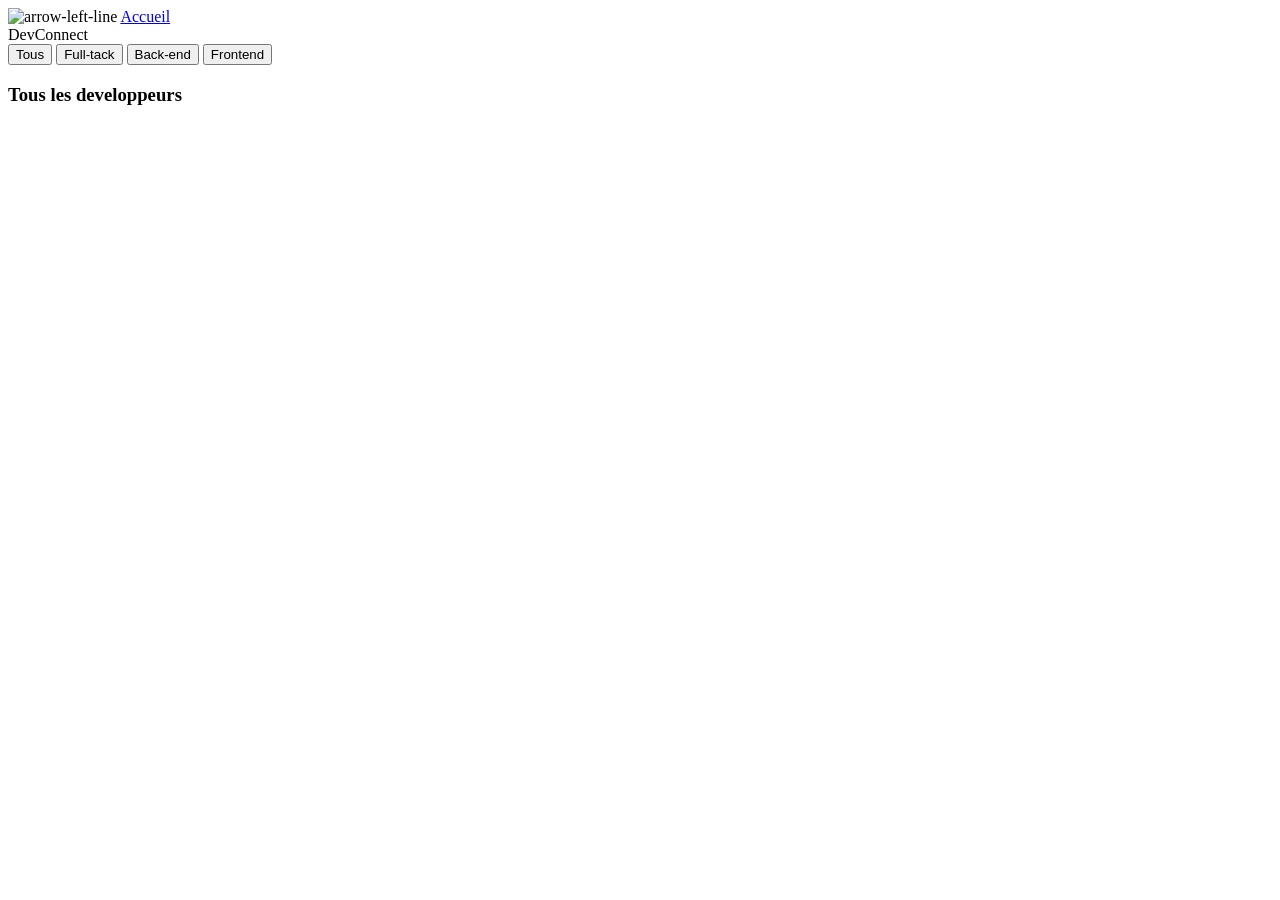
==== src/pages/developpeurs.html @ ac11de8a "liaison des fichiers et création des imports pour la page developpeurs.html" ====
<!DOCTYPE html>
<html lang="fr">

<head>
    <meta charset="UTF-8">
    <link rel="icon" type="image/svg+xml" href="/src/assets/img/icon-logo.svg"/>
    <meta name="viewport" content="width=device-width, initial-scale=1.0">
    <link rel="stylesheet" href="../assets/css/developpeurs.css">
    <title>Page de Profils</title>
</head>

<body>
    <header>
        <div class="home">
            <img src="../assets/img/arrow-left-line.svg" class="arrow" alt="arrow-left-line">
            <a href="/index.html" class="accueil-btn">Accueil</a>
        </div>
        <div class="logo">DevConnect</div>
    </header>

        <aside class="filtre">
            <div class="filtre-container">
                <button class="all-btn">Tous</button>
                <button class="Full-stack-btn">Full-tack</button>
                <button class="Back-end-btn">Back-end</button>
                <button class="Front-end-btn">Frontend</button>
            </div>
        </aside>
    <main>
        <h3>Tous les developpeurs</h3>
        <section class="profils-cards" id="cards-container">
            
            <!-- <div class="card"> 
                <img src="../assets/img/sterge.png" alt="picture">
                <h3 class="name">Sterge Dorsel MBADINGA MBADINGA</h3>
                <span class="job-tittle">Developpeur Front-end</span>
                <ul class="Tools">
                    <li>Figma</li>
                    <li>Vs code</li>
                    <li>Html5</li>
                    <li>Css3</li>
                    <li>JavaScript</li>
                    <li>TypeScript</li>
                    <li>Note.js</li>
                    <li>Vite</li>
                    <li>github</li>
                </ul>
                <a href="https://tonton-dxy.github.io/TontonDXY.github.io/" class="voir-btn">Voir le portfolio</a>
            </div>
            <div class="card">
                <img src="../assets/img/abdoul.png" alt="picture">
                <h3 class="name">Abdoul BAKARY</h3>
                <span class="job-tittle">Developpeur Front-end</span>
                <ul class="Tools">
                    <li>Figma</li>
                    <li>Vs code</li>
                    <li>Html5</li>
                    <li>Css3</li>
                    <li>JavaScript</li>
                    <li>TypeScript</li>
                    <li>Note.js</li>
                    <li>Vite</li>
                    <li>github</li>
                </ul>
                <a href="https://abdoul-12.github.io/Mon-portfolio/" class="voir-btn">Voir le portfolio</a>
            </div>
            <div class="card">
                <img src="../assets/img/dodge.png" alt="picture">
                <h3 class="name">Dodge Elfry NGUIA</h3>
                <span class="job-tittle">Developpeur Front-end</span>
                <ul class="Tools">
                    <li>Figma</li>
                    <li>Vs code</li>
                    <li>Html5</li>
                    <li>Css3</li>
                    <li>JavaScript</li>
                    <li>TypeScript</li>
                    <li>Note.js</li>
                    <li>Vite</li>
                    <li>github</li>
                </ul>
                <a href="https://dodgeelfry.github.io/portfolio-updated/" class="voir-btn">Voir le portfolio</a>
            </div>
            <div class="card">
                <img src="../assets/img/marva.png" alt="picture">
                <h3 class="name">Marva Lorene NSA</h3>
                <span class="job-tittle">Developpeur Front-end</span>
                <ul class="Tools">
                    <li>Figma</li>
                    <li>Vs code</li>
                    <li>Html5</li>
                    <li>Css3</li>
                    <li>JavaScript</li>
                    <li>TypeScript</li>
                    <li>Note.js</li>
                    <li>Vite</li>
                    <li>github</li>
                </ul>
                <a href="https://github.com/marvansa428-dev/portfolio-marva.git" class="voir-btn">Voir le portfolio</a>
            </div>
            <div class="card">
                <img src="../assets/img/Jordan.png" alt="picture">
                <h3 class="name">Christ Jordan OBIANG</h3>
                <span class="job-tittle">Developpeur Front-end</span>
                <ul class="Tools">
                    <li>Figma</li>
                    <li>Vs code</li>
                    <li>Html5</li>
                    <li>Css3</li>
                    <li>JavaScript</li>
                    <li>TypeScript</li>
                    <li>Note.js</li>
                    <li>Vite</li>
                    <li>github</li>
                </ul>
                <a href="https://jordancode28.github.io/mon_portfolio/" class="voir-btn">Voir le portfolio</a>
            </div>
            <div class="card">
                <img src="../assets/img/Fatou.png" alt="picture">
                <h3 class="name">Fatoumata NSANGOU</h3>
                <span class="job-tittle">Developpeur Front-end</span>
                <ul class="Tools">
                    <li>Figma</li>
                    <li>Vs code</li>
                    <li>Html5</li>
                    <li>Css3</li>
                    <li>JavaScript</li>
                    <li>TypeScript</li>
                    <li>Note.js</li>
                    <li>Vite</li>
                    <li>github</li>
                </ul>
                <a href="https://github.com/Fatim007/Portofolio" class="voir-btn">Voir le portfolio</a>
            </div>
            <div class="card">
                <img src="../assets/img/jeannisca.png" alt="picture">
                <h3 class="name">Jeannisca NGUINA</h3>
                <span class="job-tittle">Developpeur Front-end</span>
                <ul class="Tools">
                    <li>Figma</li>
                    <li>Vs code</li>
                    <li>Html5</li>
                    <li>Css3</li>
                    <li>JavaScript</li>
                    <li>TypeScript</li>
                    <li>Note.js</li>
                    <li>Vite</li>
                    <li>github</li>
                </ul>
                <a href="https://jeannisca.github.io/Portfolio_Jeanni/" class="voir-btn">Voir le portfolio</a>
            </div>
            <div class="card">
                <img src="../assets/img/Dorcas.png" alt="picture">
                <h3 class="name">Dorcas ANOUBALAMAH</h3>
                <span class="job-tittle">Developpeur Front-end</span>
                <ul class="Tools">
                    <li>Figma</li>
                    <li>Vs code</li>
                    <li>Html5</li>
                    <li>Css3</li>
                    <li>JavaScript</li>
                    <li>TypeScript</li>
                    <li>Note.js</li>
                    <li>Vite</li>
                    <li>github</li>
                </ul>
                <a href="" class="voir-btn">Voir le portfolio</a>
            </div>
            <div class="card">
                <img src="../assets/img/nancy.png" alt="picture">
                <h3 class="name">Nancy MALAMENOU</h3>
                <span class="job-tittle">Developpeur Front-end</span>
                <ul class="Tools">
                    <li>Figma</li>
                    <li>Vs code</li>
                    <li>Html5</li>
                    <li>Css3</li>
                    <li>JavaScript</li>
                    <li>TypeScript</li>
                    <li>Note.js</li>
                    <li>Vite</li>
                    <li>github</li>
                </ul>
                <a href="https://nancynelle34-pixel.github.io/mon_portfolio/" class="voir-btn">Voir le portfolio</a>
            </div>
            <div class="card">
                <img src="../assets/img/lupin.png" alt="picture">
                <h3 class="name">Lupin KOMBILA</h3>
                <span class="job-tittle">Developpeur Front-end</span>
                <ul class="Tools">
                    <li>Figma</li>
                    <li>Vs code</li>
                    <li>Html5</li>
                    <li>Css3</li>
                    <li>JavaScript</li>
                    <li>TypeScript</li>
                    <li>Note.js</li>
                    <li>Vite</li>
                    <li>github</li>
                </ul>
                <a href="" class="voir-btn">Voir le portfolio</a>
            </div>
            <div class="card">
                <img src="" alt="picture">
                <h3 class="name">Faustin MIHINDOU</h3>
                <span class="job-tittle">Developpeur Front-end</span>
                <ul class="Tools">
                    <li>Figma</li>
                    <li>Vs code</li>
                    <li>Html5</li>
                    <li>Css3</li>
                    <li>JavaScript</li>
                    <li>TypeScript</li>
                    <li>Note.js</li>
                    <li>Vite</li>
                    <li>github</li>
                </ul>
                <a href="" class="voir-btn">Voir le portfolio</a>
            </div>
            <div class="card">
                <img src="" alt="picture">
                <h3 class="name">Dalhia OBAME</h3>
                <span class="job-tittle">Developpeur Front-end</span>
                <ul class="Tools">
                    <li>Figma</li>
                    <li>Vs code</li>
                    <li>Html5</li>
                    <li>Css3</li>
                    <li>JavaScript</li>
                    <li>TypeScript</li>
                    <li>Note.js</li>
                    <li>Vite</li>
                    <li>github</li>
                </ul>
                <a href="https://github.com/daliahobame167-dot/workspace" class="voir-btn">Voir le portfolio</a>
            </div> -->

        </section>
    </main>
    <script type="module" src="../ts/pages/developpeurs.ts"></script>

</body>

</html>
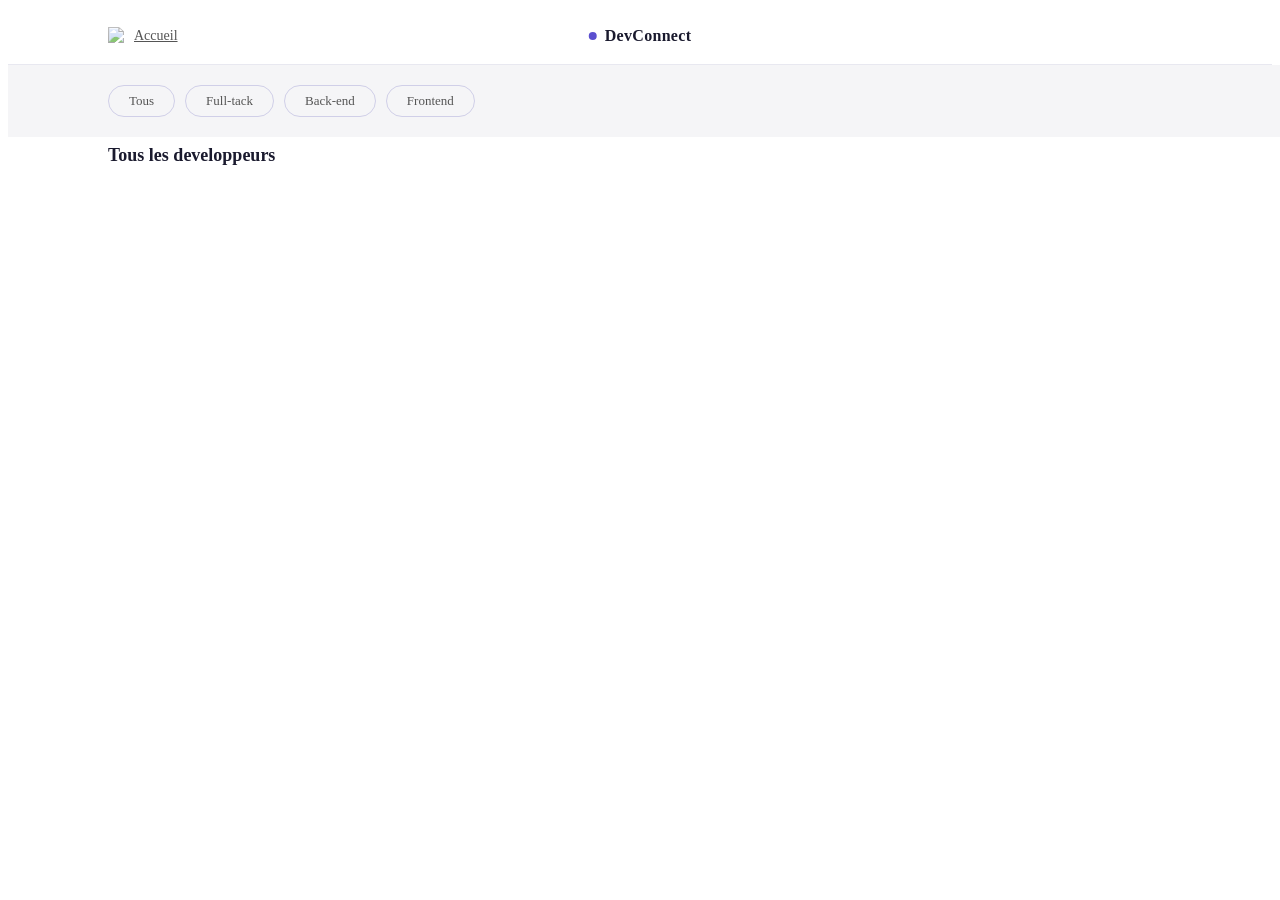
==== commit 59af29eb: "Complément de profil dev Dodge" ====
--- a/src/pages/developpeurs.html
+++ b/src/pages/developpeurs.html
@@ -47,6 +47,7 @@
                 </ul>
                 <a href="https://tonton-dxy.github.io/TontonDXY.github.io/" class="voir-btn">Voir le portfolio</a>
             </div>
+<<<<<<< HEAD
             <div class="card">
                 <img src="../assets/img/abdoul.png" alt="picture">
                 <h3 class="name">Abdoul BAKARY</h3>
--- a/src/assets/css/developpeurs.css
+++ b/src/assets/css/developpeurs.css
@@ -0,0 +1,258 @@
+@import url(./reset.css);
+@import url(./variables.css);
+
+header {
+   display: flex;
+   justify-content: space-between;
+   align-items: center; 
+   background-color: var(--color-bg);
+   padding: 0 100px;
+   height: 56px;
+   border-bottom: 1px solid var(--color-border-bottom);
+   position: sticky;
+   top: 0;
+   z-index: 100;
+}
+
+header .logo {
+   position: absolute;
+   left: 50%;
+   transform: translateX(-50%);
+}
+
+.home {
+   display: flex;
+   align-items: center;
+   gap: 8px;
+}
+
+.arrow {
+   width: 18px;
+   height: 18px;
+   opacity: 0.7;
+}
+
+.accueil-btn {
+   background: none;
+   border: none;
+   font-size: 14px;
+   color: var(--color-btn);
+   cursor: pointer;
+   padding: 0;
+   font-family: inherit;
+}
+
+.accueil-btn:hover {
+   color: var(--color-btn-hover);
+}
+
+.logo {
+   font-size: 16px;
+   font-weight: 700;
+   color: var(--color-btn-hover);
+   letter-spacing: 0.3px;
+   display: flex;
+   align-items: center;
+   gap: 8px;
+}
+
+.logo::before {
+   content: '';
+   display: flex;
+   width: 8px;
+   height: 8px;
+   background-color: var(--color-bg-logo);
+   border-radius: 50%;
+}
+
+main {
+   padding: 0 100px;
+}
+
+.filtre {
+   width: 100%;
+   padding: 0 100px;
+   background-color: var(--color-bg-filtre);
+   position: sticky;
+   top: 56px;
+   z-index: 90;
+   display: flex;
+}
+
+.filtre-container {
+   display: flex;
+   align-items: center;
+   gap: 10px;
+   padding: 20px 0;
+}
+
+.filtre button {
+   padding: 7px 20px;
+   border-radius: 999px;
+   border: 1.5px solid var(--color-border);
+   background: transparent;
+   font-size: 13px;
+   font-family: inherit;
+   color: var(--color-btn);
+   cursor: pointer;
+   transition: all 0.15s ease;
+   text-wrap: nowrap;
+}
+
+.filtre button:hover {
+   border-color: var(--color-bg-logo);
+   color: var(--color-bg-logo);
+}
+
+.all-btn {
+   background-color: var(--color-bg-btn);
+   border-color: var(--color-bg-logo);
+   color: var(--color-bg-logo);
+   font-weight: 500;
+}
+
+main > h3 {
+   font-size: 18px;
+   font-weight: 600;
+   color: var(--color-btn-hover);
+   margin-bottom: 24px;
+   margin-top: 8px;
+}
+
+
+.card-dorsel {
+   background: var(--color-bg);
+   border-radius: 16px;
+   border: 1px solid var(--color-border-card);
+   padding: 32px 24px 24px;
+   display: flex;
+   flex-direction: column;
+   align-items: center;
+   text-align: center;
+   gap: 20px;
+   transition: box-shadow 0.2s ease, transform 0.2s ease;
+}
+
+
+img-dorsel {
+   width: 64px;
+   height: 64px;
+   border-radius: 50%;
+   object-fit: cover;
+   margin-bottom: 16px;
+   background-color: #ede9ff;
+}
+
+.card img-dorsel[src=""],
+.card img-dorsel:not([src]) {
+   color: transparent;
+   font-size: 0;
+}
+.card-dorsel:hover {
+   box-shadow: 0 8px 24px var(--shadow-box);
+   transform: translateY(-2px);
+}
+
+.card-dorsel img {
+   width: 64px;
+   height: 64px;
+   border-radius: 50%;
+   object-fit: cover;
+   margin-bottom: 16px;
+   background-color: #ede9ff;
+}
+
+
+.name1 {
+   font-size: 15px;
+   font-weight: 700;
+   color: var(--color-btn-hover);
+   margin-bottom: 4px;
+   line-height: 1.3;
+} 
+
+.job-title1 {
+   padding: 90px;
+   font-size: 13px;
+   color: #888;
+   margin-bottom: 14px; 
+   font-weight: 400;
+   margin: 0 0 134px 0;
+}
+
+.Tools1 {
+   display: flex;
+   gap: 10px;
+   flex-wrap: wrap;
+   justify-content: center;
+   list-style: none;
+   margin-bottom: 20px;
+}
+
+.Tools1 li {
+   background-color: var(--color-bg-filtre);
+   color: var(--color-btn);
+   padding: 3px 10px;
+   border-radius: 999px;
+   font-size: 12px;
+   font-weight: 500;
+   border: 1px solid var(--color-border-li);
+   white-space: nowrap;
+}
+
+.card-dorsel a {
+   text-decoration: none;
+   width: 100%;
+   margin-top: auto;
+}
+
+ .voir-btn {
+   display: block;
+   width: 100%;
+   padding: 11px 0;
+   background-color: var(--color-bg-logo);
+   color: var(--color-bg);
+   border-radius: 10px;
+   font-size: 14px;
+   font-weight: 500;
+   text-align: center;
+   transition: background-color 0.15s ease;
+   font-family: inherit;
+} 
+
+.voir-btn:hover {
+   background-color: var(--color-bg-voir-btn-hover);
+}
+
+
+@media (max-width: 1100px) {
+   .profils-cards {
+      grid-template-columns: repeat(2, minmax(0, 1fr));
+   }
+}
+
+@media (max-width: 820px) {
+   .profils-cards {
+      grid-template-columns: 1fr 1fr;
+      align-items: center;
+      justify-items: center;
+   }
+   
+   main, header, .filtre {
+      padding: 0 50px;
+   }
+}
+
+@media (max-width: 728px) {
+   main, header, .filtre {
+      padding: 0 20px;
+   }
+   
+   .profils-cards {
+      grid-template-columns: 1fr;
+   }
+   
+   .filtre button {
+      padding: 7px 15px;
+   }
+}
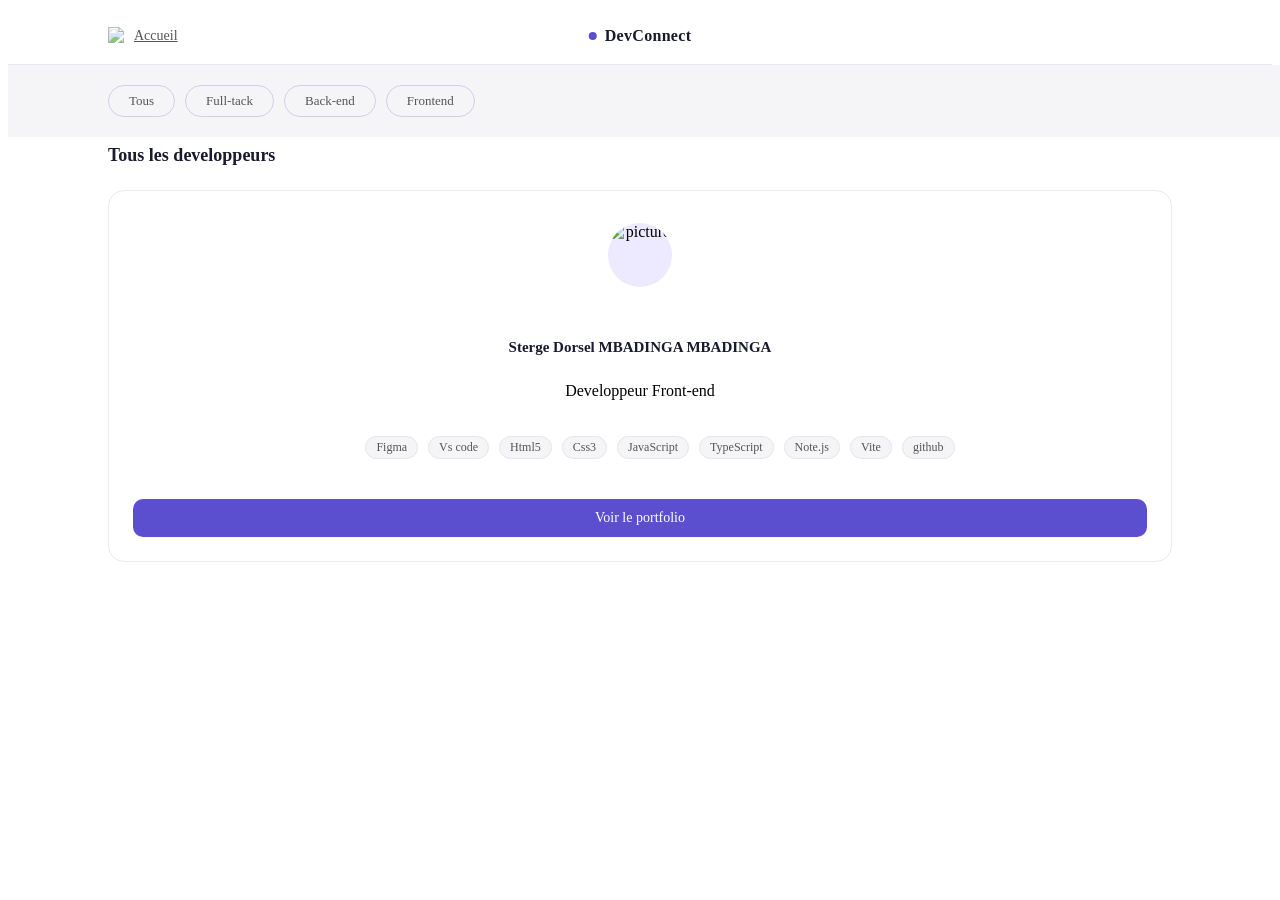
==== commit 98ef3a3d: "creation des skeletons et ajout du style" ====
--- a/src/pages/developpeurs.html
+++ b/src/pages/developpeurs.html
@@ -28,13 +28,12 @@
         </aside>
     <main>
         <h3>Tous les developpeurs</h3>
-        <section class="profils-cards" id="cards-container">
-            
-            <!-- <div class="card"> 
-                <img src="../assets/img/sterge.png" alt="picture">
-                <h3 class="name">Sterge Dorsel MBADINGA MBADINGA</h3>
-                <span class="job-tittle">Developpeur Front-end</span>
-                <ul class="Tools">
+
+            <div class="card-dorsel">
+                <img src="../assets/img/sterge.png" alt="picture" class="img-dorsel">
+                <h3 class="name1">Sterge Dorsel MBADINGA MBADINGA</h3>
+                <span class="job-tittle1">Developpeur Front-end</span>
+                <ul class="Tools1">
                     <li>Figma</li>
                     <li>Vs code</li>
                     <li>Html5</li>
@@ -47,199 +46,12 @@
                 </ul>
                 <a href="https://tonton-dxy.github.io/TontonDXY.github.io/" class="voir-btn">Voir le portfolio</a>
             </div>
-<<<<<<< HEAD
-            <div class="card">
-                <img src="../assets/img/abdoul.png" alt="picture">
-                <h3 class="name">Abdoul BAKARY</h3>
-                <span class="job-tittle">Developpeur Front-end</span>
-                <ul class="Tools">
-                    <li>Figma</li>
-                    <li>Vs code</li>
-                    <li>Html5</li>
-                    <li>Css3</li>
-                    <li>JavaScript</li>
-                    <li>TypeScript</li>
-                    <li>Note.js</li>
-                    <li>Vite</li>
-                    <li>github</li>
-                </ul>
-                <a href="https://abdoul-12.github.io/Mon-portfolio/" class="voir-btn">Voir le portfolio</a>
-            </div>
-            <div class="card">
-                <img src="../assets/img/dodge.png" alt="picture">
-                <h3 class="name">Dodge Elfry NGUIA</h3>
-                <span class="job-tittle">Developpeur Front-end</span>
-                <ul class="Tools">
-                    <li>Figma</li>
-                    <li>Vs code</li>
-                    <li>Html5</li>
-                    <li>Css3</li>
-                    <li>JavaScript</li>
-                    <li>TypeScript</li>
-                    <li>Note.js</li>
-                    <li>Vite</li>
-                    <li>github</li>
-                </ul>
-                <a href="https://dodgeelfry.github.io/portfolio-updated/" class="voir-btn">Voir le portfolio</a>
-            </div>
-            <div class="card">
-                <img src="../assets/img/marva.png" alt="picture">
-                <h3 class="name">Marva Lorene NSA</h3>
-                <span class="job-tittle">Developpeur Front-end</span>
-                <ul class="Tools">
-                    <li>Figma</li>
-                    <li>Vs code</li>
-                    <li>Html5</li>
-                    <li>Css3</li>
-                    <li>JavaScript</li>
-                    <li>TypeScript</li>
-                    <li>Note.js</li>
-                    <li>Vite</li>
-                    <li>github</li>
-                </ul>
-                <a href="https://github.com/marvansa428-dev/portfolio-marva.git" class="voir-btn">Voir le portfolio</a>
-            </div>
-            <div class="card">
-                <img src="../assets/img/Jordan.png" alt="picture">
-                <h3 class="name">Christ Jordan OBIANG</h3>
-                <span class="job-tittle">Developpeur Front-end</span>
-                <ul class="Tools">
-                    <li>Figma</li>
-                    <li>Vs code</li>
-                    <li>Html5</li>
-                    <li>Css3</li>
-                    <li>JavaScript</li>
-                    <li>TypeScript</li>
-                    <li>Note.js</li>
-                    <li>Vite</li>
-                    <li>github</li>
-                </ul>
-                <a href="https://jordancode28.github.io/mon_portfolio/" class="voir-btn">Voir le portfolio</a>
-            </div>
-            <div class="card">
-                <img src="../assets/img/Fatou.png" alt="picture">
-                <h3 class="name">Fatoumata NSANGOU</h3>
-                <span class="job-tittle">Developpeur Front-end</span>
-                <ul class="Tools">
-                    <li>Figma</li>
-                    <li>Vs code</li>
-                    <li>Html5</li>
-                    <li>Css3</li>
-                    <li>JavaScript</li>
-                    <li>TypeScript</li>
-                    <li>Note.js</li>
-                    <li>Vite</li>
-                    <li>github</li>
-                </ul>
-                <a href="https://github.com/Fatim007/Portofolio" class="voir-btn">Voir le portfolio</a>
-            </div>
-            <div class="card">
-                <img src="../assets/img/jeannisca.png" alt="picture">
-                <h3 class="name">Jeannisca NGUINA</h3>
-                <span class="job-tittle">Developpeur Front-end</span>
-                <ul class="Tools">
-                    <li>Figma</li>
-                    <li>Vs code</li>
-                    <li>Html5</li>
-                    <li>Css3</li>
-                    <li>JavaScript</li>
-                    <li>TypeScript</li>
-                    <li>Note.js</li>
-                    <li>Vite</li>
-                    <li>github</li>
-                </ul>
-                <a href="https://jeannisca.github.io/Portfolio_Jeanni/" class="voir-btn">Voir le portfolio</a>
-            </div>
-            <div class="card">
-                <img src="../assets/img/Dorcas.png" alt="picture">
-                <h3 class="name">Dorcas ANOUBALAMAH</h3>
-                <span class="job-tittle">Developpeur Front-end</span>
-                <ul class="Tools">
-                    <li>Figma</li>
-                    <li>Vs code</li>
-                    <li>Html5</li>
-                    <li>Css3</li>
-                    <li>JavaScript</li>
-                    <li>TypeScript</li>
-                    <li>Note.js</li>
-                    <li>Vite</li>
-                    <li>github</li>
-                </ul>
-                <a href="" class="voir-btn">Voir le portfolio</a>
-            </div>
-            <div class="card">
-                <img src="../assets/img/nancy.png" alt="picture">
-                <h3 class="name">Nancy MALAMENOU</h3>
-                <span class="job-tittle">Developpeur Front-end</span>
-                <ul class="Tools">
-                    <li>Figma</li>
-                    <li>Vs code</li>
-                    <li>Html5</li>
-                    <li>Css3</li>
-                    <li>JavaScript</li>
-                    <li>TypeScript</li>
-                    <li>Note.js</li>
-                    <li>Vite</li>
-                    <li>github</li>
-                </ul>
-                <a href="https://nancynelle34-pixel.github.io/mon_portfolio/" class="voir-btn">Voir le portfolio</a>
-            </div>
-            <div class="card">
-                <img src="../assets/img/lupin.png" alt="picture">
-                <h3 class="name">Lupin KOMBILA</h3>
-                <span class="job-tittle">Developpeur Front-end</span>
-                <ul class="Tools">
-                    <li>Figma</li>
-                    <li>Vs code</li>
-                    <li>Html5</li>
-                    <li>Css3</li>
-                    <li>JavaScript</li>
-                    <li>TypeScript</li>
-                    <li>Note.js</li>
-                    <li>Vite</li>
-                    <li>github</li>
-                </ul>
-                <a href="" class="voir-btn">Voir le portfolio</a>
-            </div>
-            <div class="card">
-                <img src="" alt="picture">
-                <h3 class="name">Faustin MIHINDOU</h3>
-                <span class="job-tittle">Developpeur Front-end</span>
-                <ul class="Tools">
-                    <li>Figma</li>
-                    <li>Vs code</li>
-                    <li>Html5</li>
-                    <li>Css3</li>
-                    <li>JavaScript</li>
-                    <li>TypeScript</li>
-                    <li>Note.js</li>
-                    <li>Vite</li>
-                    <li>github</li>
-                </ul>
-                <a href="" class="voir-btn">Voir le portfolio</a>
-            </div>
-            <div class="card">
-                <img src="" alt="picture">
-                <h3 class="name">Dalhia OBAME</h3>
-                <span class="job-tittle">Developpeur Front-end</span>
-                <ul class="Tools">
-                    <li>Figma</li>
-                    <li>Vs code</li>
-                    <li>Html5</li>
-                    <li>Css3</li>
-                    <li>JavaScript</li>
-                    <li>TypeScript</li>
-                    <li>Note.js</li>
-                    <li>Vite</li>
-                    <li>github</li>
-                </ul>
-                <a href="https://github.com/daliahobame167-dot/workspace" class="voir-btn">Voir le portfolio</a>
-            </div> -->
+        
+ 
+    
+    </main>
 
-        </section>
-    </main>
     <script type="module" src="../ts/pages/developpeurs.ts"></script>
-
 </body>
 
 </html>
--- a/src/assets/css/developpeurs.css
+++ b/src/assets/css/developpeurs.css
@@ -256,3 +256,65 @@
       padding: 7px 15px;
    }
 }
+
+
+/*Style des skeletons */
+
+.sk-shimmer{
+   background: linear-gradient(90deg, #5b4fcf 5%, #e0e0e0 50%, #f0f0f0 75%);
+   background-size: 200% 100%;
+   animation: shimmer 5s infinite linear;
+}
+@keyframes shimmer{
+   0% {background-position: 200% 0;}
+   100% {background-position: -200% 0;}
+}
+.Tools1{
+   display: flex;
+   flex-direction: row;
+}
+.sk-card{
+   display: flex;
+   justify-content: space-between;
+   align-items: center;
+   height: 30px;
+   box-sizing: border-box;
+   min-height: 350px;
+}
+.sk-avatar{
+   width: 70px;
+   height: 70px;
+   border-radius: 50%;
+   margin: 0 auto 15px;
+}
+.sk-name{
+   display: block;
+   width: 30%;
+   height: 10px;
+   border-radius: 4px;
+   margin: 15px auto 1px;
+}
+.sk-title{
+   display: block;
+   width: 40%;
+   height: 14px;
+   border-radius: 4px;
+   margin: 0 auto 20px;
+}
+.sk-li{
+   width: 50px;
+   height: 20px;
+   border-radius: 4px;
+   list-style: none;
+   margin: 5px;
+   flex-shrink: 0;
+}
+.sk-btn{
+   display: block;
+   width: 75%;
+   height: 20px;
+   border-radius: 6px;
+   margin: 20px auto 0;
+}
+
+/*Style des skeletons fin */
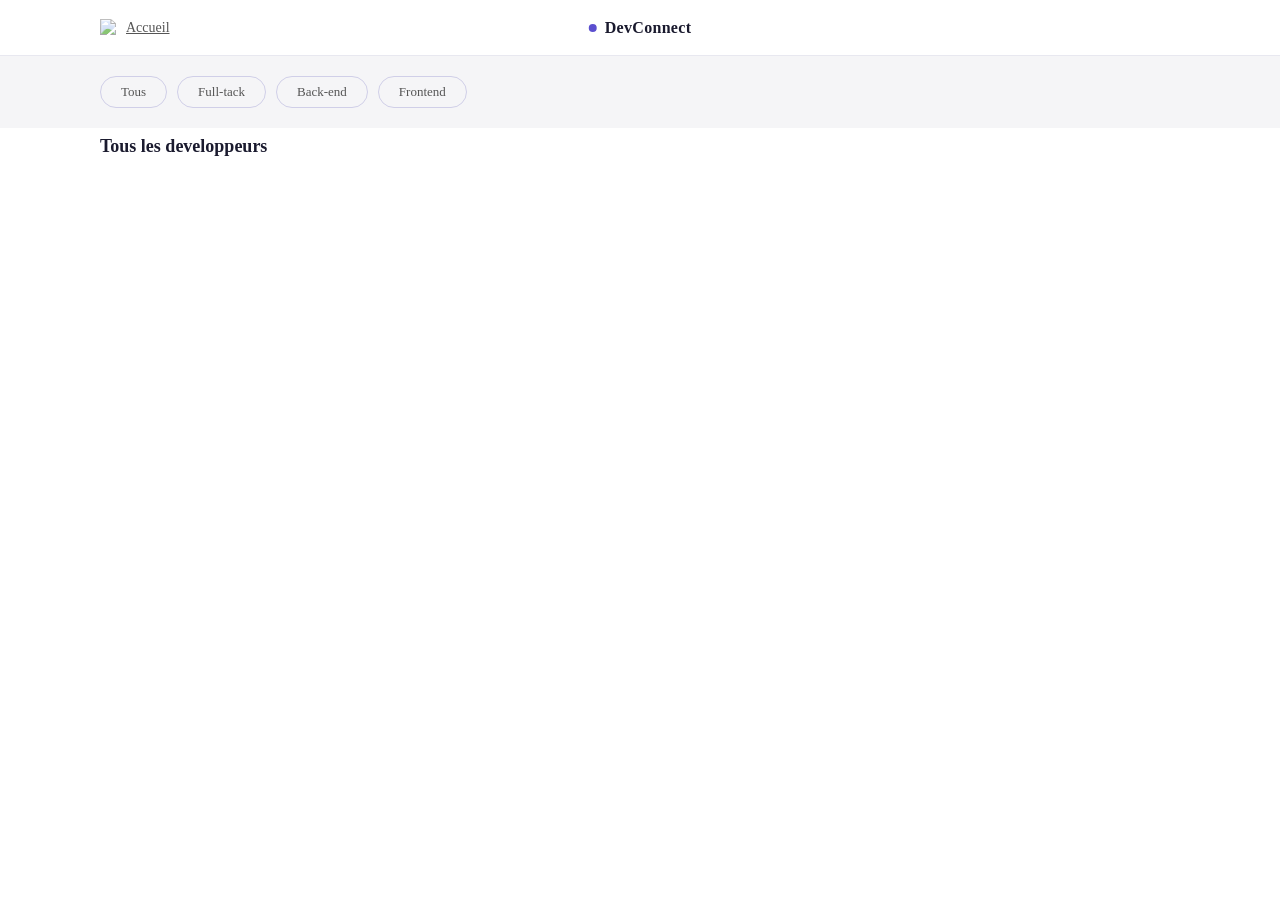
==== commit 4da852a8: "Mise à jour et gestion des conflits" ====
--- a/src/pages/developpeurs.html
+++ b/src/pages/developpeurs.html
@@ -28,12 +28,13 @@
         </aside>
     <main>
         <h3>Tous les developpeurs</h3>
-
-            <div class="card-dorsel">
-                <img src="../assets/img/sterge.png" alt="picture" class="img-dorsel">
-                <h3 class="name1">Sterge Dorsel MBADINGA MBADINGA</h3>
-                <span class="job-tittle1">Developpeur Front-end</span>
-                <ul class="Tools1">
+        <section class="profils-cards" id="cards-container">
+            
+            <!-- <div class="card"> 
+                <img src="../assets/img/sterge.png" alt="picture">
+                <h3 class="name">Sterge Dorsel MBADINGA MBADINGA</h3>
+                <span class="job-tittle">Developpeur Front-end</span>
+                <ul class="Tools">
                     <li>Figma</li>
                     <li>Vs code</li>
                     <li>Html5</li>
@@ -46,11 +47,197 @@
                 </ul>
                 <a href="https://tonton-dxy.github.io/TontonDXY.github.io/" class="voir-btn">Voir le portfolio</a>
             </div>
-        
- 
-    
+<<<<<<< HEAD
+            <div class="card">
+                <img src="../assets/img/abdoul.png" alt="picture">
+                <h3 class="name">Abdoul BAKARY</h3>
+                <span class="job-tittle">Developpeur Front-end</span>
+                <ul class="Tools">
+                    <li>Figma</li>
+                    <li>Vs code</li>
+                    <li>Html5</li>
+                    <li>Css3</li>
+                    <li>JavaScript</li>
+                    <li>TypeScript</li>
+                    <li>Note.js</li>
+                    <li>Vite</li>
+                    <li>github</li>
+                </ul>
+                <a href="https://abdoul-12.github.io/Mon-portfolio/" class="voir-btn">Voir le portfolio</a>
+            </div>
+            <div class="card">
+                <img src="../assets/img/dodge.png" alt="picture">
+                <h3 class="name">Dodge Elfry NGUIA</h3>
+                <span class="job-tittle">Developpeur Front-end</span>
+                <ul class="Tools">
+                    <li>Figma</li>
+                    <li>Vs code</li>
+                    <li>Html5</li>
+                    <li>Css3</li>
+                    <li>JavaScript</li>
+                    <li>TypeScript</li>
+                    <li>Note.js</li>
+                    <li>Vite</li>
+                    <li>github</li>
+                </ul>
+                <a href="https://dodgeelfry.github.io/portfolio-updated/" class="voir-btn">Voir le portfolio</a>
+            </div>
+            <div class="card">
+                <img src="../assets/img/marva.png" alt="picture">
+                <h3 class="name">Marva Lorene NSA</h3>
+                <span class="job-tittle">Developpeur Front-end</span>
+                <ul class="Tools">
+                    <li>Figma</li>
+                    <li>Vs code</li>
+                    <li>Html5</li>
+                    <li>Css3</li>
+                    <li>JavaScript</li>
+                    <li>TypeScript</li>
+                    <li>Note.js</li>
+                    <li>Vite</li>
+                    <li>github</li>
+                </ul>
+                <a href="https://github.com/marvansa428-dev/portfolio-marva.git" class="voir-btn">Voir le portfolio</a>
+            </div>
+            <div class="card">
+                <img src="../assets/img/Jordan.png" alt="picture">
+                <h3 class="name">Christ Jordan OBIANG</h3>
+                <span class="job-tittle">Developpeur Front-end</span>
+                <ul class="Tools">
+                    <li>Figma</li>
+                    <li>Vs code</li>
+                    <li>Html5</li>
+                    <li>Css3</li>
+                    <li>JavaScript</li>
+                    <li>TypeScript</li>
+                    <li>Note.js</li>
+                    <li>Vite</li>
+                    <li>github</li>
+                </ul>
+                <a href="https://jordancode28.github.io/mon_portfolio/" class="voir-btn">Voir le portfolio</a>
+            </div>
+            <div class="card">
+                <img src="../assets/img/Fatou.png" alt="picture">
+                <h3 class="name">Fatoumata NSANGOU</h3>
+                <span class="job-tittle">Developpeur Front-end</span>
+                <ul class="Tools">
+                    <li>Figma</li>
+                    <li>Vs code</li>
+                    <li>Html5</li>
+                    <li>Css3</li>
+                    <li>JavaScript</li>
+                    <li>TypeScript</li>
+                    <li>Note.js</li>
+                    <li>Vite</li>
+                    <li>github</li>
+                </ul>
+                <a href="https://github.com/Fatim007/Portofolio" class="voir-btn">Voir le portfolio</a>
+            </div>
+            <div class="card">
+                <img src="../assets/img/jeannisca.png" alt="picture">
+                <h3 class="name">Jeannisca NGUINA</h3>
+                <span class="job-tittle">Developpeur Front-end</span>
+                <ul class="Tools">
+                    <li>Figma</li>
+                    <li>Vs code</li>
+                    <li>Html5</li>
+                    <li>Css3</li>
+                    <li>JavaScript</li>
+                    <li>TypeScript</li>
+                    <li>Note.js</li>
+                    <li>Vite</li>
+                    <li>github</li>
+                </ul>
+                <a href="https://jeannisca.github.io/Portfolio_Jeanni/" class="voir-btn">Voir le portfolio</a>
+            </div>
+            <div class="card">
+                <img src="../assets/img/Dorcas.png" alt="picture">
+                <h3 class="name">Dorcas ANOUBALAMAH</h3>
+                <span class="job-tittle">Developpeur Front-end</span>
+                <ul class="Tools">
+                    <li>Figma</li>
+                    <li>Vs code</li>
+                    <li>Html5</li>
+                    <li>Css3</li>
+                    <li>JavaScript</li>
+                    <li>TypeScript</li>
+                    <li>Note.js</li>
+                    <li>Vite</li>
+                    <li>github</li>
+                </ul>
+                <a href="" class="voir-btn">Voir le portfolio</a>
+            </div>
+            <div class="card">
+                <img src="../assets/img/nancy.png" alt="picture">
+                <h3 class="name">Nancy MALAMENOU</h3>
+                <span class="job-tittle">Developpeur Front-end</span>
+                <ul class="Tools">
+                    <li>Figma</li>
+                    <li>Vs code</li>
+                    <li>Html5</li>
+                    <li>Css3</li>
+                    <li>JavaScript</li>
+                    <li>TypeScript</li>
+                    <li>Note.js</li>
+                    <li>Vite</li>
+                    <li>github</li>
+                </ul>
+                <a href="https://nancynelle34-pixel.github.io/mon_portfolio/" class="voir-btn">Voir le portfolio</a>
+            </div>
+            <div class="card">
+                <img src="../assets/img/lupin.png" alt="picture">
+                <h3 class="name">Lupin KOMBILA</h3>
+                <span class="job-tittle">Developpeur Front-end</span>
+                <ul class="Tools">
+                    <li>Figma</li>
+                    <li>Vs code</li>
+                    <li>Html5</li>
+                    <li>Css3</li>
+                    <li>JavaScript</li>
+                    <li>TypeScript</li>
+                    <li>Note.js</li>
+                    <li>Vite</li>
+                    <li>github</li>
+                </ul>
+                <a href="" class="voir-btn">Voir le portfolio</a>
+            </div>
+            <div class="card">
+                <img src="" alt="picture">
+                <h3 class="name">Faustin MIHINDOU</h3>
+                <span class="job-tittle">Developpeur Front-end</span>
+                <ul class="Tools">
+                    <li>Figma</li>
+                    <li>Vs code</li>
+                    <li>Html5</li>
+                    <li>Css3</li>
+                    <li>JavaScript</li>
+                    <li>TypeScript</li>
+                    <li>Note.js</li>
+                    <li>Vite</li>
+                    <li>github</li>
+                </ul>
+                <a href="" class="voir-btn">Voir le portfolio</a>
+            </div>
+            <div class="card">
+                <img src="" alt="picture">
+                <h3 class="name">Dalhia OBAME</h3>
+                <span class="job-tittle">Developpeur Front-end</span>
+                <ul class="Tools">
+                    <li>Figma</li>
+                    <li>Vs code</li>
+                    <li>Html5</li>
+                    <li>Css3</li>
+                    <li>JavaScript</li>
+                    <li>TypeScript</li>
+                    <li>Note.js</li>
+                    <li>Vite</li>
+                    <li>github</li>
+                </ul>
+                <a href="https://github.com/daliahobame167-dot/workspace" class="voir-btn">Voir le portfolio</a>
+            </div> -->
+
+        </section>
     </main>
-
     <script type="module" src="../ts/pages/developpeurs.ts"></script>
 </body>
 
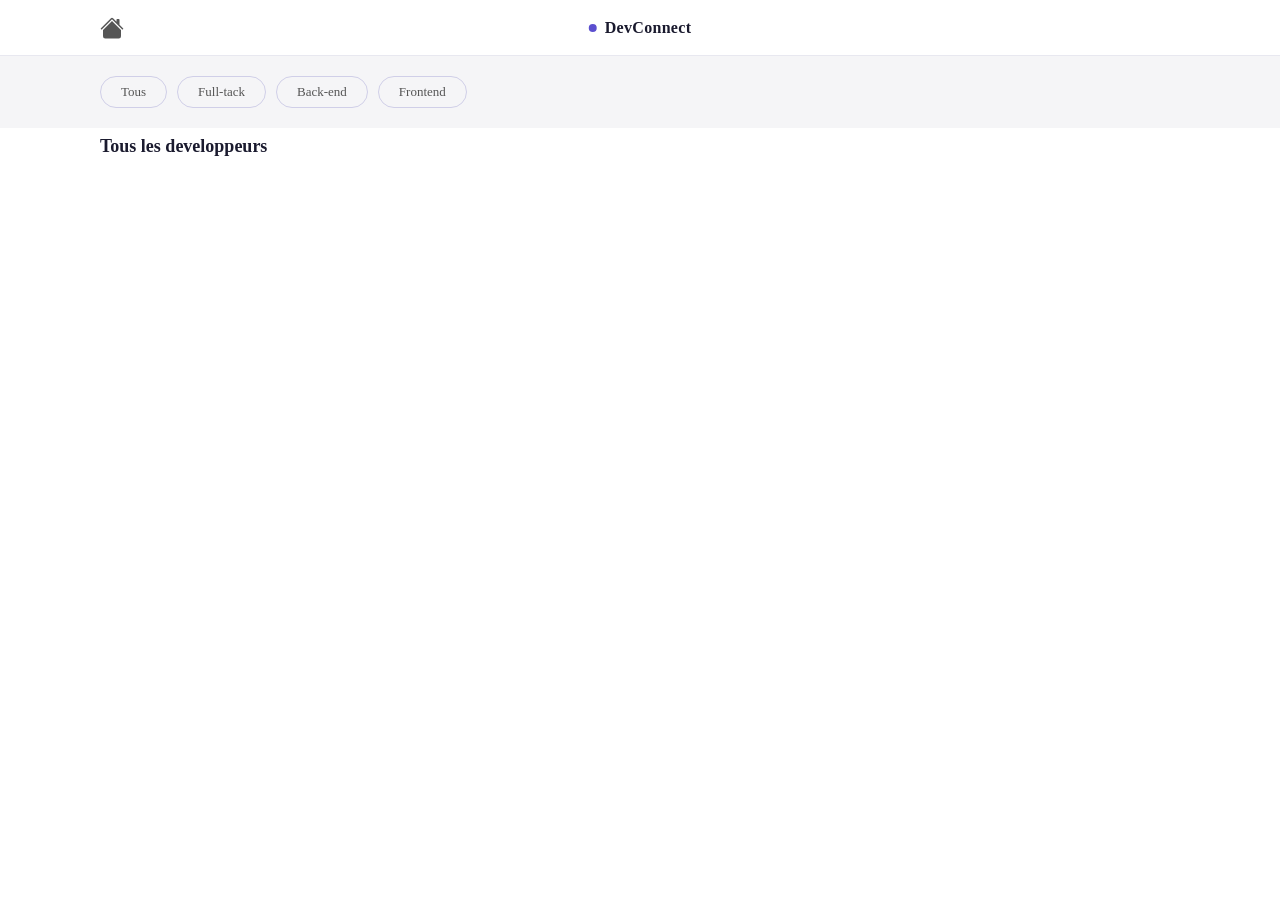
==== commit 665d89e7: "correctif des styles de la page des développeurs" ====
--- a/src/pages/developpeurs.html
+++ b/src/pages/developpeurs.html
@@ -1,244 +1,328 @@
-<!DOCTYPE html>
+<!doctype html>
 <html lang="fr">
+  <head>
+    <meta charset="UTF-8" />
+    <link
+      rel="icon"
+      type="image/svg+xml"
+      href="/src/assets/img/icon-logo.svg"
+    />
+    <meta name="viewport" content="width=device-width, initial-scale=1.0" />
+    <link rel="stylesheet" href="../assets/css/developpeurs.css" />
+    <title>Page de Profils</title>
+  </head>
 
-<head>
-    <meta charset="UTF-8">
-    <link rel="icon" type="image/svg+xml" href="/src/assets/img/icon-logo.svg"/>
-    <meta name="viewport" content="width=device-width, initial-scale=1.0">
-    <link rel="stylesheet" href="../assets/css/developpeurs.css">
-    <title>Page de Profils</title>
-</head>
-
-<body>
+  <body>
     <header>
-        <div class="home">
-            <img src="../assets/img/arrow-left-line.svg" class="arrow" alt="arrow-left-line">
-            <a href="/index.html" class="accueil-btn">Accueil</a>
-        </div>
-        <div class="logo">DevConnect</div>
+      <a class="home" href="/index.html" class="accueil-btn">
+        <svg
+          xmlns="http://www.w3.org/2000/svg"
+          width="24"
+          height="24"
+          fill="#555"
+          class="bi bi-house-fill"
+          viewBox="0 0 16 16"
+        >
+          <path
+            d="M8.707 1.5a1 1 0 0 0-1.414 0L.646 8.146a.5.5 0 0 0 .708.708L8 2.207l6.646 6.647a.5.5 0 0 0 .708-.708L13 5.793V2.5a.5.5 0 0 0-.5-.5h-1a.5.5 0 0 0-.5.5v1.293z"
+          />
+          <path
+            d="m8 3.293 6 6V13.5a1.5 1.5 0 0 1-1.5 1.5h-9A1.5 1.5 0 0 1 2 13.5V9.293z"
+          />
+        </svg>
+      </a>
+      <div class="logo">DevConnect</div>
     </header>
 
-        <aside class="filtre">
-            <div class="filtre-container">
-                <button class="all-btn">Tous</button>
-                <button class="Full-stack-btn">Full-tack</button>
-                <button class="Back-end-btn">Back-end</button>
-                <button class="Front-end-btn">Frontend</button>
-            </div>
-        </aside>
+    <aside class="filtre">
+      <div class="filtre-container">
+        <button class="filter-btn all-btn">Tous</button>
+        <button class="filter-btn Full-stack-btn">Full-tack</button>
+        <button class="filter-btn Back-end-btn">Back-end</button>
+        <button class="filter-btn Front-end-btn">Frontend</button>
+      </div>
+    </aside>
     <main>
-        <h3>Tous les developpeurs</h3>
-        <section class="profils-cards" id="cards-container">
-            
-            <!-- <div class="card"> 
-                <img src="../assets/img/sterge.png" alt="picture">
-                <h3 class="name">Sterge Dorsel MBADINGA MBADINGA</h3>
-                <span class="job-tittle">Developpeur Front-end</span>
-                <ul class="Tools">
-                    <li>Figma</li>
-                    <li>Vs code</li>
-                    <li>Html5</li>
-                    <li>Css3</li>
-                    <li>JavaScript</li>
-                    <li>TypeScript</li>
-                    <li>Note.js</li>
-                    <li>Vite</li>
-                    <li>github</li>
-                </ul>
-                <a href="https://tonton-dxy.github.io/TontonDXY.github.io/" class="voir-btn">Voir le portfolio</a>
-            </div>
-<<<<<<< HEAD
-            <div class="card">
-                <img src="../assets/img/abdoul.png" alt="picture">
-                <h3 class="name">Abdoul BAKARY</h3>
-                <span class="job-tittle">Developpeur Front-end</span>
-                <ul class="Tools">
-                    <li>Figma</li>
-                    <li>Vs code</li>
-                    <li>Html5</li>
-                    <li>Css3</li>
-                    <li>JavaScript</li>
-                    <li>TypeScript</li>
-                    <li>Note.js</li>
-                    <li>Vite</li>
-                    <li>github</li>
-                </ul>
-                <a href="https://abdoul-12.github.io/Mon-portfolio/" class="voir-btn">Voir le portfolio</a>
-            </div>
-            <div class="card">
-                <img src="../assets/img/dodge.png" alt="picture">
-                <h3 class="name">Dodge Elfry NGUIA</h3>
-                <span class="job-tittle">Developpeur Front-end</span>
-                <ul class="Tools">
-                    <li>Figma</li>
-                    <li>Vs code</li>
-                    <li>Html5</li>
-                    <li>Css3</li>
-                    <li>JavaScript</li>
-                    <li>TypeScript</li>
-                    <li>Note.js</li>
-                    <li>Vite</li>
-                    <li>github</li>
-                </ul>
-                <a href="https://dodgeelfry.github.io/portfolio-updated/" class="voir-btn">Voir le portfolio</a>
-            </div>
-            <div class="card">
-                <img src="../assets/img/marva.png" alt="picture">
-                <h3 class="name">Marva Lorene NSA</h3>
-                <span class="job-tittle">Developpeur Front-end</span>
-                <ul class="Tools">
-                    <li>Figma</li>
-                    <li>Vs code</li>
-                    <li>Html5</li>
-                    <li>Css3</li>
-                    <li>JavaScript</li>
-                    <li>TypeScript</li>
-                    <li>Note.js</li>
-                    <li>Vite</li>
-                    <li>github</li>
-                </ul>
-                <a href="https://github.com/marvansa428-dev/portfolio-marva.git" class="voir-btn">Voir le portfolio</a>
-            </div>
-            <div class="card">
-                <img src="../assets/img/Jordan.png" alt="picture">
-                <h3 class="name">Christ Jordan OBIANG</h3>
-                <span class="job-tittle">Developpeur Front-end</span>
-                <ul class="Tools">
-                    <li>Figma</li>
-                    <li>Vs code</li>
-                    <li>Html5</li>
-                    <li>Css3</li>
-                    <li>JavaScript</li>
-                    <li>TypeScript</li>
-                    <li>Note.js</li>
-                    <li>Vite</li>
-                    <li>github</li>
-                </ul>
-                <a href="https://jordancode28.github.io/mon_portfolio/" class="voir-btn">Voir le portfolio</a>
-            </div>
-            <div class="card">
-                <img src="../assets/img/Fatou.png" alt="picture">
-                <h3 class="name">Fatoumata NSANGOU</h3>
-                <span class="job-tittle">Developpeur Front-end</span>
-                <ul class="Tools">
-                    <li>Figma</li>
-                    <li>Vs code</li>
-                    <li>Html5</li>
-                    <li>Css3</li>
-                    <li>JavaScript</li>
-                    <li>TypeScript</li>
-                    <li>Note.js</li>
-                    <li>Vite</li>
-                    <li>github</li>
-                </ul>
-                <a href="https://github.com/Fatim007/Portofolio" class="voir-btn">Voir le portfolio</a>
-            </div>
-            <div class="card">
-                <img src="../assets/img/jeannisca.png" alt="picture">
-                <h3 class="name">Jeannisca NGUINA</h3>
-                <span class="job-tittle">Developpeur Front-end</span>
-                <ul class="Tools">
-                    <li>Figma</li>
-                    <li>Vs code</li>
-                    <li>Html5</li>
-                    <li>Css3</li>
-                    <li>JavaScript</li>
-                    <li>TypeScript</li>
-                    <li>Note.js</li>
-                    <li>Vite</li>
-                    <li>github</li>
-                </ul>
-                <a href="https://jeannisca.github.io/Portfolio_Jeanni/" class="voir-btn">Voir le portfolio</a>
-            </div>
-            <div class="card">
-                <img src="../assets/img/Dorcas.png" alt="picture">
-                <h3 class="name">Dorcas ANOUBALAMAH</h3>
-                <span class="job-tittle">Developpeur Front-end</span>
-                <ul class="Tools">
-                    <li>Figma</li>
-                    <li>Vs code</li>
-                    <li>Html5</li>
-                    <li>Css3</li>
-                    <li>JavaScript</li>
-                    <li>TypeScript</li>
-                    <li>Note.js</li>
-                    <li>Vite</li>
-                    <li>github</li>
-                </ul>
-                <a href="" class="voir-btn">Voir le portfolio</a>
-            </div>
-            <div class="card">
-                <img src="../assets/img/nancy.png" alt="picture">
-                <h3 class="name">Nancy MALAMENOU</h3>
-                <span class="job-tittle">Developpeur Front-end</span>
-                <ul class="Tools">
-                    <li>Figma</li>
-                    <li>Vs code</li>
-                    <li>Html5</li>
-                    <li>Css3</li>
-                    <li>JavaScript</li>
-                    <li>TypeScript</li>
-                    <li>Note.js</li>
-                    <li>Vite</li>
-                    <li>github</li>
-                </ul>
-                <a href="https://nancynelle34-pixel.github.io/mon_portfolio/" class="voir-btn">Voir le portfolio</a>
-            </div>
-            <div class="card">
-                <img src="../assets/img/lupin.png" alt="picture">
-                <h3 class="name">Lupin KOMBILA</h3>
-                <span class="job-tittle">Developpeur Front-end</span>
-                <ul class="Tools">
-                    <li>Figma</li>
-                    <li>Vs code</li>
-                    <li>Html5</li>
-                    <li>Css3</li>
-                    <li>JavaScript</li>
-                    <li>TypeScript</li>
-                    <li>Note.js</li>
-                    <li>Vite</li>
-                    <li>github</li>
-                </ul>
-                <a href="" class="voir-btn">Voir le portfolio</a>
-            </div>
-            <div class="card">
-                <img src="" alt="picture">
-                <h3 class="name">Faustin MIHINDOU</h3>
-                <span class="job-tittle">Developpeur Front-end</span>
-                <ul class="Tools">
-                    <li>Figma</li>
-                    <li>Vs code</li>
-                    <li>Html5</li>
-                    <li>Css3</li>
-                    <li>JavaScript</li>
-                    <li>TypeScript</li>
-                    <li>Note.js</li>
-                    <li>Vite</li>
-                    <li>github</li>
-                </ul>
-                <a href="" class="voir-btn">Voir le portfolio</a>
-            </div>
-            <div class="card">
-                <img src="" alt="picture">
-                <h3 class="name">Dalhia OBAME</h3>
-                <span class="job-tittle">Developpeur Front-end</span>
-                <ul class="Tools">
-                    <li>Figma</li>
-                    <li>Vs code</li>
-                    <li>Html5</li>
-                    <li>Css3</li>
-                    <li>JavaScript</li>
-                    <li>TypeScript</li>
-                    <li>Note.js</li>
-                    <li>Vite</li>
-                    <li>github</li>
-                </ul>
-                <a href="https://github.com/daliahobame167-dot/workspace" class="voir-btn">Voir le portfolio</a>
-            </div> -->
-
-        </section>
+      <h3>Tous les developpeurs</h3>
+      <section class="profils-cards" id="cards-container">
+        <!-- <div class="card">
+          <img
+            src="../assets/img/sterge.png"
+            alt="picture"
+            class="profil-photo"
+          />
+          <h3 class="name">Sterge Dorsel MBADINGA MBADINGA</h3>
+          <span class="job-tittle">Developpeur Front-end</span>
+          <ul class="Tools">
+            <li>Figma</li>
+            <li>Vs code</li>
+            <li>Html5</li>
+            <li>Css3</li>
+            <li>JavaScript</li>
+            <li>TypeScript</li>
+            <li>Note.js</li>
+            <li>Vite</li>
+            <li>github</li>
+          </ul>
+          <a
+            href="https://tonton-dxy.github.io/TontonDXY.github.io/"
+            class="voir-btn"
+            >Voir le portfolio</a
+          >
+        </div>
+        <div class="card">
+          <img
+            src="../assets/img/abdoul.png"
+            alt="picture"
+            class="profil-photo"
+          />
+          <h3 class="name">Abdoul BAKARY</h3>
+          <span class="job-tittle">Developpeur Front-end</span>
+          <ul class="Tools">
+            <li>Figma</li>
+            <li>Vs code</li>
+            <li>Html5</li>
+            <li>Css3</li>
+            <li>JavaScript</li>
+            <li>TypeScript</li>
+            <li>Note.js</li>
+            <li>Vite</li>
+            <li>github</li>
+          </ul>
+          <a href="https://abdoul-12.github.io/Mon-portfolio/" class="voir-btn"
+            >Voir le portfolio</a
+          >
+        </div>
+        <div class="card">
+          <img
+            src="../assets/img/dodge.png"
+            alt="picture"
+            class="profil-photo"
+          />
+          <h3 class="name">Dodge Elfry NGUIA</h3>
+          <span class="job-tittle">Developpeur Front-end</span>
+          <ul class="Tools">
+            <li>Figma</li>
+            <li>Vs code</li>
+            <li>Html5</li>
+            <li>Css3</li>
+            <li>JavaScript</li>
+            <li>TypeScript</li>
+            <li>Note.js</li>
+            <li>Vite</li>
+            <li>github</li>
+          </ul>
+          <a
+            href="https://dodgeelfry.github.io/portfolio-updated/"
+            class="voir-btn"
+            >Voir le portfolio</a
+          >
+        </div>
+        <div class="card">
+          <img
+            src="../assets/img/marva.png"
+            alt="picture"
+            class="profil-photo"
+          />
+          <h3 class="name">Marva Lorene NSA</h3>
+          <span class="job-tittle">Developpeur Front-end</span>
+          <ul class="Tools">
+            <li>Figma</li>
+            <li>Vs code</li>
+            <li>Html5</li>
+            <li>Css3</li>
+            <li>JavaScript</li>
+            <li>TypeScript</li>
+            <li>Note.js</li>
+            <li>Vite</li>
+            <li>github</li>
+          </ul>
+          <a
+            href="https://github.com/marvansa428-dev/portfolio-marva.git"
+            class="voir-btn"
+            >Voir le portfolio</a
+          >
+        </div>
+        <div class="card">
+          <img
+            src="../assets/img/Jordan.png"
+            alt="picture"
+            class="profil-photo"
+          />
+          <h3 class="name">Christ Jordan OBIANG</h3>
+          <span class="job-tittle">Developpeur Front-end</span>
+          <ul class="Tools">
+            <li>Figma</li>
+            <li>Vs code</li>
+            <li>Html5</li>
+            <li>Css3</li>
+            <li>JavaScript</li>
+            <li>TypeScript</li>
+            <li>Note.js</li>
+            <li>Vite</li>
+            <li>github</li>
+          </ul>
+          <a
+            href="https://jordancode28.github.io/mon_portfolio/"
+            class="voir-btn"
+            >Voir le portfolio</a
+          >
+        </div>
+        <div class="card">
+          <img
+            src="../assets/img/Fatou.png"
+            alt="picture"
+            class="profil-photo"
+          />
+          <h3 class="name">Fatoumata NSANGOU</h3>
+          <span class="job-tittle">Developpeur Front-end</span>
+          <ul class="Tools">
+            <li>Figma</li>
+            <li>Vs code</li>
+            <li>Html5</li>
+            <li>Css3</li>
+            <li>JavaScript</li>
+            <li>TypeScript</li>
+            <li>Note.js</li>
+            <li>Vite</li>
+            <li>github</li>
+          </ul>
+          <a href="https://github.com/Fatim007/Portofolio" class="voir-btn"
+            >Voir le portfolio</a
+          >
+        </div>
+        <div class="card">
+          <img
+            src="../assets/img/jeannisca.png"
+            alt="picture"
+            class="profil-photo"
+          />
+          <h3 class="name">Jeannisca NGUINA</h3>
+          <span class="job-tittle">Developpeur Front-end</span>
+          <ul class="Tools">
+            <li>Figma</li>
+            <li>Vs code</li>
+            <li>Html5</li>
+            <li>Css3</li>
+            <li>JavaScript</li>
+            <li>TypeScript</li>
+            <li>Note.js</li>
+            <li>Vite</li>
+            <li>github</li>
+          </ul>
+          <a
+            href="https://jeannisca.github.io/Portfolio_Jeanni/"
+            class="voir-btn"
+            >Voir le portfolio</a
+          >
+        </div>
+        <div class="card">
+          <img
+            src="../assets/img/Dorcas.png"
+            alt="picture"
+            class="profil-photo"
+          />
+          <h3 class="name">Dorcas ANOUBALAMAH</h3>
+          <span class="job-tittle">Developpeur Front-end</span>
+          <ul class="Tools">
+            <li>Figma</li>
+            <li>Vs code</li>
+            <li>Html5</li>
+            <li>Css3</li>
+            <li>JavaScript</li>
+            <li>TypeScript</li>
+            <li>Note.js</li>
+            <li>Vite</li>
+            <li>github</li>
+          </ul>
+          <a href="" class="voir-btn">Voir le portfolio</a>
+        </div>
+        <div class="card">
+          <img
+            src="../assets/img/nancy.png"
+            alt="picture"
+            class="profil-photo"
+          />
+          <h3 class="name">Nancy MALAMENOU</h3>
+          <span class="job-tittle">Developpeur Front-end</span>
+          <ul class="Tools">
+            <li>Figma</li>
+            <li>Vs code</li>
+            <li>Html5</li>
+            <li>Css3</li>
+            <li>JavaScript</li>
+            <li>TypeScript</li>
+            <li>Note.js</li>
+            <li>Vite</li>
+            <li>github</li>
+          </ul>
+          <a
+            href="https://nancynelle34-pixel.github.io/mon_portfolio/"
+            class="voir-btn"
+            >Voir le portfolio</a
+          >
+        </div>
+        <div class="card">
+          <img
+            src="../assets/img/lupin.png"
+            alt="picture"
+            class="profil-photo"
+          />
+          <h3 class="name">Lupin KOMBILA</h3>
+          <span class="job-tittle">Developpeur Front-end</span>
+          <ul class="Tools">
+            <li>Figma</li>
+            <li>Vs code</li>
+            <li>Html5</li>
+            <li>Css3</li>
+            <li>JavaScript</li>
+            <li>TypeScript</li>
+            <li>Note.js</li>
+            <li>Vite</li>
+            <li>github</li>
+          </ul>
+          <a href="" class="voir-btn">Voir le portfolio</a>
+        </div>
+        <div class="card">
+          <img src="" alt="picture" class="profil-photo" />
+          <h3 class="name">Faustin MIHINDOU</h3>
+          <span class="job-tittle">Developpeur Front-end</span>
+          <ul class="Tools">
+            <li>Figma</li>
+            <li>Vs code</li>
+            <li>Html5</li>
+            <li>Css3</li>
+            <li>JavaScript</li>
+            <li>TypeScript</li>
+            <li>Note.js</li>
+            <li>Vite</li>
+            <li>github</li>
+          </ul>
+          <a href="" class="voir-btn">Voir le portfolio</a>
+        </div>
+        <div class="card">
+          <img src="" alt="picture" class="profil-photo" />
+          <h3 class="name">Dalhia OBAME</h3>
+          <span class="job-tittle">Developpeur Front-end</span>
+          <ul class="Tools">
+            <li>Figma</li>
+            <li>Vs code</li>
+            <li>Html5</li>
+            <li>Css3</li>
+            <li>JavaScript</li>
+            <li>TypeScript</li>
+            <li>Note.js</li>
+            <li>Vite</li>
+            <li>github</li>
+          </ul>
+          <a
+            href="https://github.com/daliahobame167-dot/workspace"
+            class="voir-btn"
+            >Voir le portfolio</a
+          >
+        </div> -->
+      </section>
     </main>
     <script type="module" src="../ts/pages/developpeurs.ts"></script>
-</body>
-
-</html>+  </body>
+</html>
--- a/src/assets/css/developpeurs.css
+++ b/src/assets/css/developpeurs.css
@@ -1,20 +1,23 @@
 @import url(./reset.css);
 @import url(./variables.css);
 
+/*================================
+            HEADER
+=================================*/
+
 header {
    display: flex;
-   justify-content: space-between;
    align-items: center; 
    background-color: var(--color-bg);
    padding: 0 100px;
    height: 56px;
    border-bottom: 1px solid var(--color-border-bottom);
    position: sticky;
+   z-index: 2;
    top: 0;
-   z-index: 100;
-}
-
-header .logo {
+}
+
+.logo {
    position: absolute;
    left: 50%;
    transform: translateX(-50%);
@@ -23,27 +26,12 @@
 .home {
    display: flex;
    align-items: center;
-   gap: 8px;
-}
-
-.arrow {
-   width: 18px;
-   height: 18px;
-   opacity: 0.7;
-}
-
-.accueil-btn {
-   background: none;
-   border: none;
-   font-size: 14px;
-   color: var(--color-btn);
-   cursor: pointer;
-   padding: 0;
-   font-family: inherit;
-}
-
-.accueil-btn:hover {
-   color: var(--color-btn-hover);
+   text-decoration: none;
+}
+
+svg:hover path {
+   fill: var(--color-gras);
+   transition: all 300ms;
 }
 
 .logo {
@@ -65,18 +53,16 @@
    border-radius: 50%;
 }
 
-main {
-   padding: 0 100px;
-}
+/*================================
+            ASIDE
+=================================*/
 
 .filtre {
-   width: 100%;
    padding: 0 100px;
    background-color: var(--color-bg-filtre);
    position: sticky;
    top: 56px;
-   z-index: 90;
-   display: flex;
+   z-index: 2;
 }
 
 .filtre-container {
@@ -86,7 +72,7 @@
    padding: 20px 0;
 }
 
-.filtre button {
+.filter-btn {
    padding: 7px 20px;
    border-radius: 999px;
    border: 1.5px solid var(--color-border);
@@ -99,16 +85,24 @@
    text-wrap: nowrap;
 }
 
-.filtre button:hover {
+.filter-btn:hover {
    border-color: var(--color-bg-logo);
    color: var(--color-bg-logo);
-}
-
-.all-btn {
-   background-color: var(--color-bg-btn);
-   border-color: var(--color-bg-logo);
-   color: var(--color-bg-logo);
+   background-color: var(--color-bg);
+}
+
+.filter-btn:active, .filter-btn:focus {
+   background-color: var(--color-bg-logo);
+   color: var(--color-bg);
    font-weight: 500;
+}
+
+/*================================
+            MAIN
+=================================*/
+
+main {
+   padding: 0 100px;
 }
 
 main > h3 {
@@ -119,8 +113,15 @@
    margin-top: 8px;
 }
 
-
-.card-dorsel {
+.profils-cards {
+   display: grid;
+   grid-template-columns: repeat(3, 1fr);
+   gap: 10px;
+}
+
+.card {
+   min-width: 320px;
+   max-width: 440px;
    background: var(--color-bg);
    border-radius: 16px;
    border: 1px solid var(--color-border-card);
@@ -133,8 +134,7 @@
    transition: box-shadow 0.2s ease, transform 0.2s ease;
 }
 
-
-img-dorsel {
+.profil-photo {
    width: 64px;
    height: 64px;
    border-radius: 50%;
@@ -143,27 +143,17 @@
    background-color: #ede9ff;
 }
 
-.card img-dorsel[src=""],
-.card img-dorsel:not([src]) {
+.profils-cards[src=""],
+.profils-cards:not([src]) {
    color: transparent;
    font-size: 0;
 }
-.card-dorsel:hover {
+.card:hover {
    box-shadow: 0 8px 24px var(--shadow-box);
    transform: translateY(-2px);
 }
 
-.card-dorsel img {
-   width: 64px;
-   height: 64px;
-   border-radius: 50%;
-   object-fit: cover;
-   margin-bottom: 16px;
-   background-color: #ede9ff;
-}
-
-
-.name1 {
+.name {
    font-size: 15px;
    font-weight: 700;
    color: var(--color-btn-hover);
@@ -171,16 +161,14 @@
    line-height: 1.3;
 } 
 
-.job-title1 {
-   padding: 90px;
+.job-tittle {
    font-size: 13px;
-   color: #888;
+   color: var(--color-btn-hover);
    margin-bottom: 14px; 
    font-weight: 400;
-   margin: 0 0 134px 0;
-}
-
-.Tools1 {
+}
+
+.Tools {
    display: flex;
    gap: 10px;
    flex-wrap: wrap;
@@ -189,7 +177,7 @@
    margin-bottom: 20px;
 }
 
-.Tools1 li {
+.Tools li {
    background-color: var(--color-bg-filtre);
    color: var(--color-btn);
    padding: 3px 10px;
@@ -200,14 +188,7 @@
    white-space: nowrap;
 }
 
-.card-dorsel a {
-   text-decoration: none;
-   width: 100%;
-   margin-top: auto;
-}
-
  .voir-btn {
-   display: block;
    width: 100%;
    padding: 11px 0;
    background-color: var(--color-bg-logo);
@@ -217,13 +198,11 @@
    font-weight: 500;
    text-align: center;
    transition: background-color 0.15s ease;
-   font-family: inherit;
 } 
 
 .voir-btn:hover {
    background-color: var(--color-bg-voir-btn-hover);
 }
-
 
 @media (max-width: 1100px) {
    .profils-cards {
@@ -256,7 +235,6 @@
       padding: 7px 15px;
    }
 }
-
 
 /*Style des skeletons */
 
